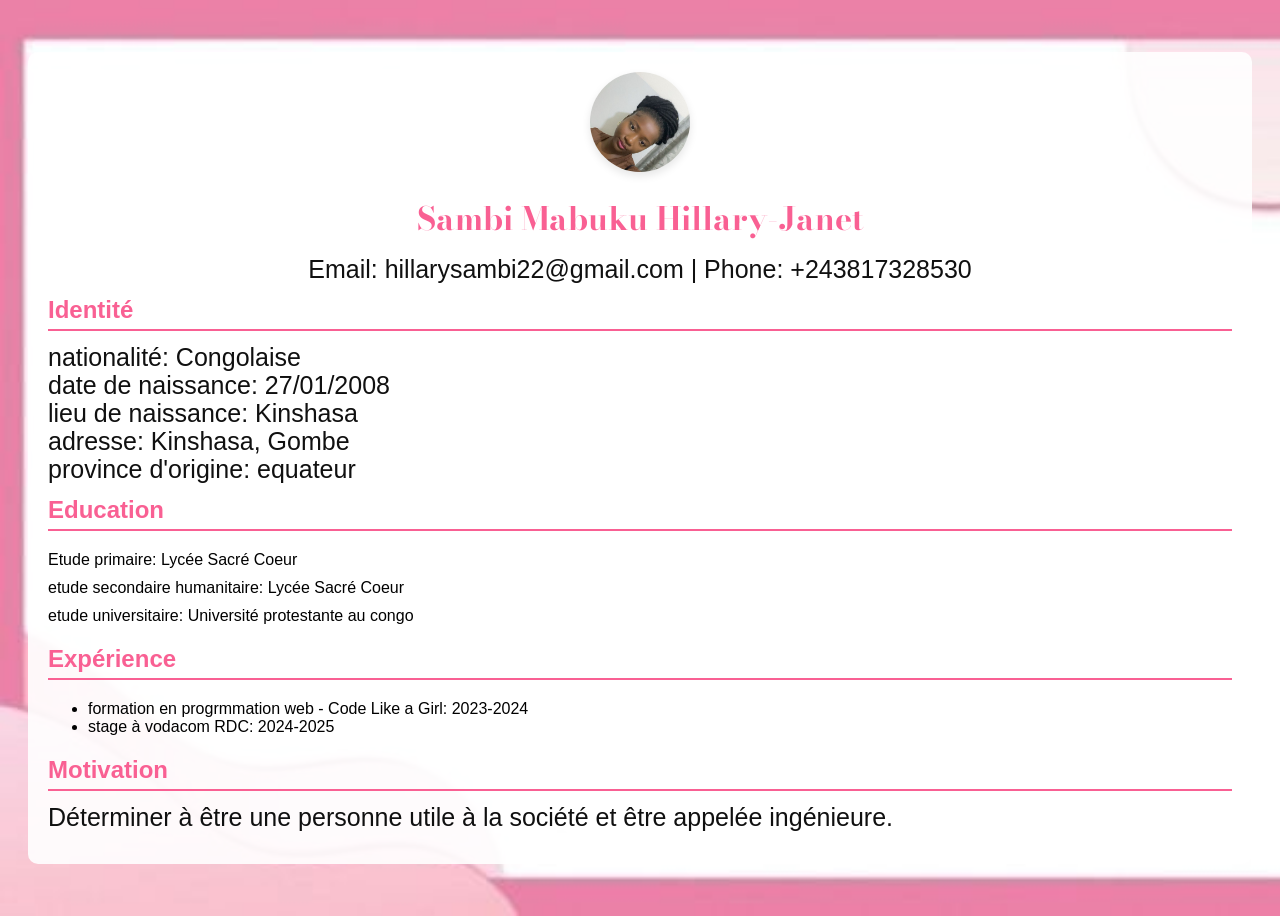
==== about.html @ 9c7a1695 "Modification" ====
<!doctype html>
<html lang="fr">
  <head>
    <meta charset="UTF-8" />
    <meta name="viewport" content="width=device-width, initial-scale=1.0" />
    <title>Curriculum Vitae</title>
    <link rel="stylesheet" href="style.css" />
  </head>
  <body>
    <div class="body">
      <header>
        <div class="photo">
          <img src="img/hilla.jpeg" alt="Photo de profil" width="80px" />
        </div>
        <h1>Sambi Mabuku Hillary-Janet</h1>
        <p>Email: hillarysambi22@gmail.com | Phone: +243817328530</p>
      </header>

      <section class="section1">
        <h2>Identité</h2>
        <p>nationalité: Congolaise</p>
        <p>date de naissance: 27/01/2008</p>
        <p>lieu de naissance: Kinshasa</p>

        <p>adresse: Kinshasa, Gombe</p>
        <p>province d'origine: equateur</p>
      </section>

      <section class="section2">
        <h2>Education</h2>
        <ul>
          <li>Etude primaire: Lycée Sacré Coeur</li>
          <li>etude secondaire humanitaire: Lycée Sacré Coeur</li>
          <li>etude universitaire: Université protestante au congo</li>
        </ul>
      </section>

      <section class="section3">
        <h2>Expérience</h2>
        <ul>
          <li>formation en progrmmation web - Code Like a Girl: 2023-2024</li>
          <li>stage à vodacom RDC: 2024-2025</li>
        </ul>
      </section>

      <section class="section4">
        <h2>Motivation</h2>
        <p>
          Déterminer à être une personne utile à la société et être appelée
          ingénieure.
        </p>
      </section>
    </div>
  </body>
</html>
---- style.css ----
@import url('https://fonts.googleapis.com/css2?family=Bodoni+Moda:ital,opsz,wght@0,6..96,400..900;1,6..96,400..900&display=swap');
body{
    min-height: 100vh;
    display: flex;
    flex-direction: column;
    justify-content: center;
    background-image:url(img/pa.jpg);
    background-repeat: no-repeat;
    background-size: cover; 
}
.grand {
    
    align-items: center;
    font-family: Bodoni Moda, serif;
    font-size: 135px;
    color: rgb(249, 96, 147);
}
button{
    justify-content: center;
    margin-top: 10px;
    background-color: rgb(249, 96, 147);
    color: white;
    border: 1px solid rgb(249, 96, 147);
    text-decoration: none;
    font-size: 20px;
    font-family: Bodoni Moda, serif;
    padding: 10px 20px;
    border-radius: 25px ;

}

/* CV Styles */
.body {
    background-color: rgba(255, 255, 255, 0.9);
    padding: 20px;
    margin: 20px;
    border-radius: 10px;
    font-family: Arial, sans-serif;
}
p{
    font-size: 25px;
    line-height: 3px;
    color: rgb(16, 16, 16);
}
.photo {
    display: flex;
    justify-content: center;
    margin-bottom: 20px;
    
   
}
.photo img {
    width: 100px;
    height: 100px;
    object-fit: cover;
     border: 5px ;
    border-radius: 60px;
    box-shadow: 0 4px 8px rgba(0, 0, 0, 0.1);
    
}
header {
    text-align: center;
    margin-bottom: 20px;
}

header h1 {
    color: rgb(249, 96, 147);
    font-family: Bodoni Moda, serif;
}

.section1 {
    margin-bottom: 20px;
}

h2 {
    color: rgb(249, 96, 147);
    border-bottom: 2px solid rgb(249, 96, 147);
    padding-bottom: 5px;
}

.section2 ul {
    list-style-type: none;
    padding: 0;
}

.section2 li {
    margin-bottom: 10px;
}
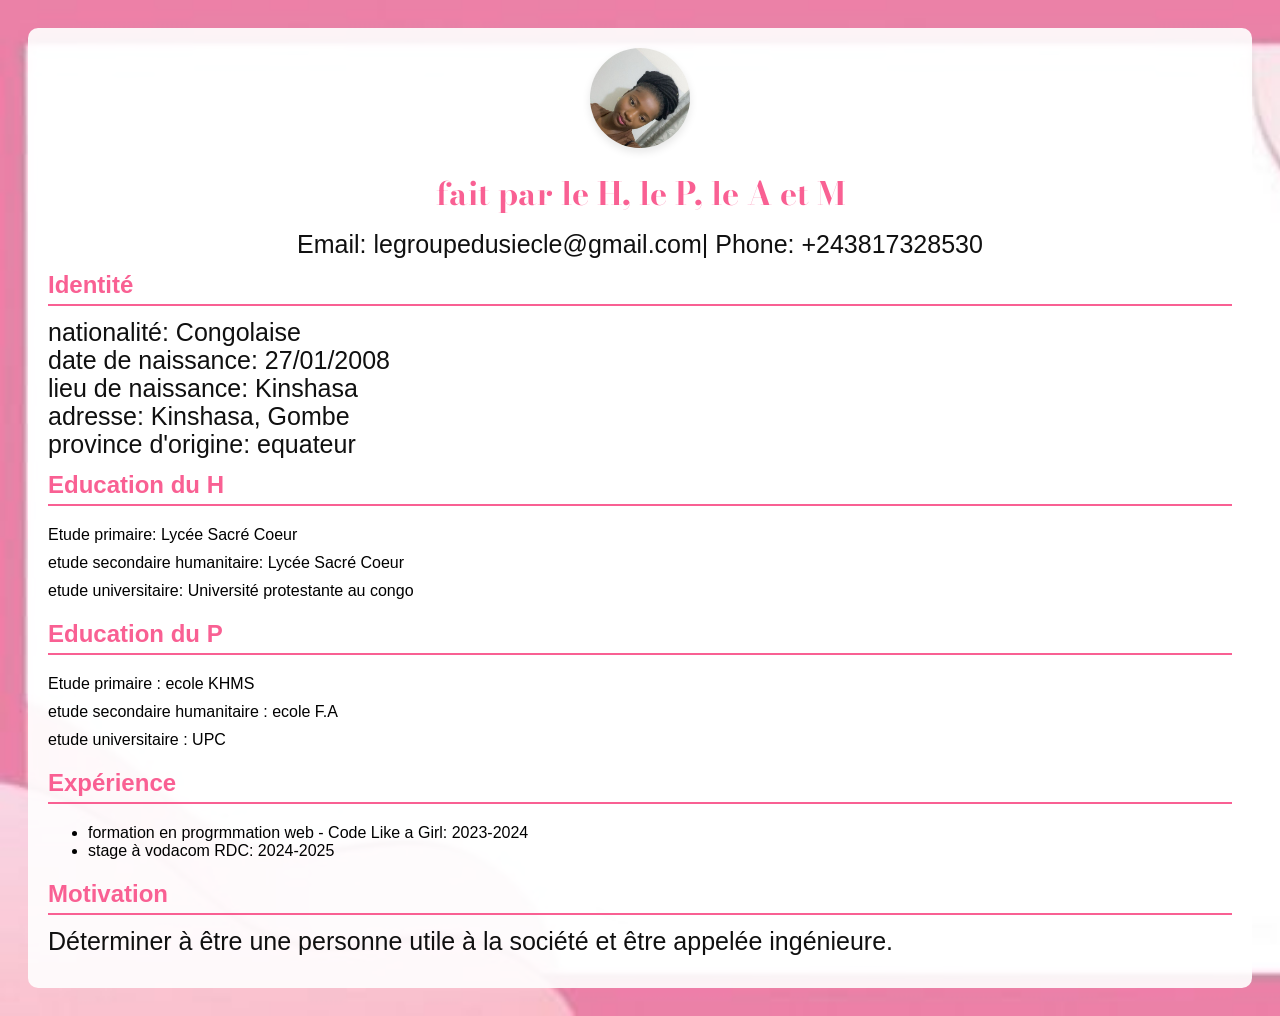
==== commit 5d776118: "Update about.html" ====
--- a/about.html
+++ b/about.html
@@ -12,8 +12,8 @@
         <div class="photo">
           <img src="img/hilla.jpeg" alt="Photo de profil" width="80px" />
         </div>
-        <h1>Sambi Mabuku Hillary-Janet</h1>
-        <p>Email: hillarysambi22@gmail.com | Phone: +243817328530</p>
+        <h1>fait par le H, le P, le A et M</h1>
+        <p>Email: legroupedusiecle@gmail.com| Phone: +243817328530</p>
       </header>
 
       <section class="section1">
@@ -27,11 +27,17 @@
       </section>
 
       <section class="section2">
-        <h2>Education</h2>
+        <h2>Education du H</h2>
         <ul>
           <li>Etude primaire: Lycée Sacré Coeur</li>
           <li>etude secondaire humanitaire: Lycée Sacré Coeur</li>
           <li>etude universitaire: Université protestante au congo</li>
+        </ul>
+        <h2>Education du P</h2>
+        <ul>
+          <li>Etude primaire : ecole KHMS</li>
+          <li>etude secondaire humanitaire : ecole F.A</li>
+          <li>etude universitaire : UPC</li>
         </ul>
       </section>
 
--- a/style.css
+++ b/style.css
@@ -13,8 +13,8 @@
     
     align-items: center;
     font-family: Bodoni Moda, serif;
-    font-size: 135px;
-    color: rgb(249, 96, 147);
+    font-size: 200px;
+    color: red;
 }
 button{
     justify-content: center;
@@ -86,4 +86,4 @@
 
 .section2 li {
     margin-bottom: 10px;
-}+}
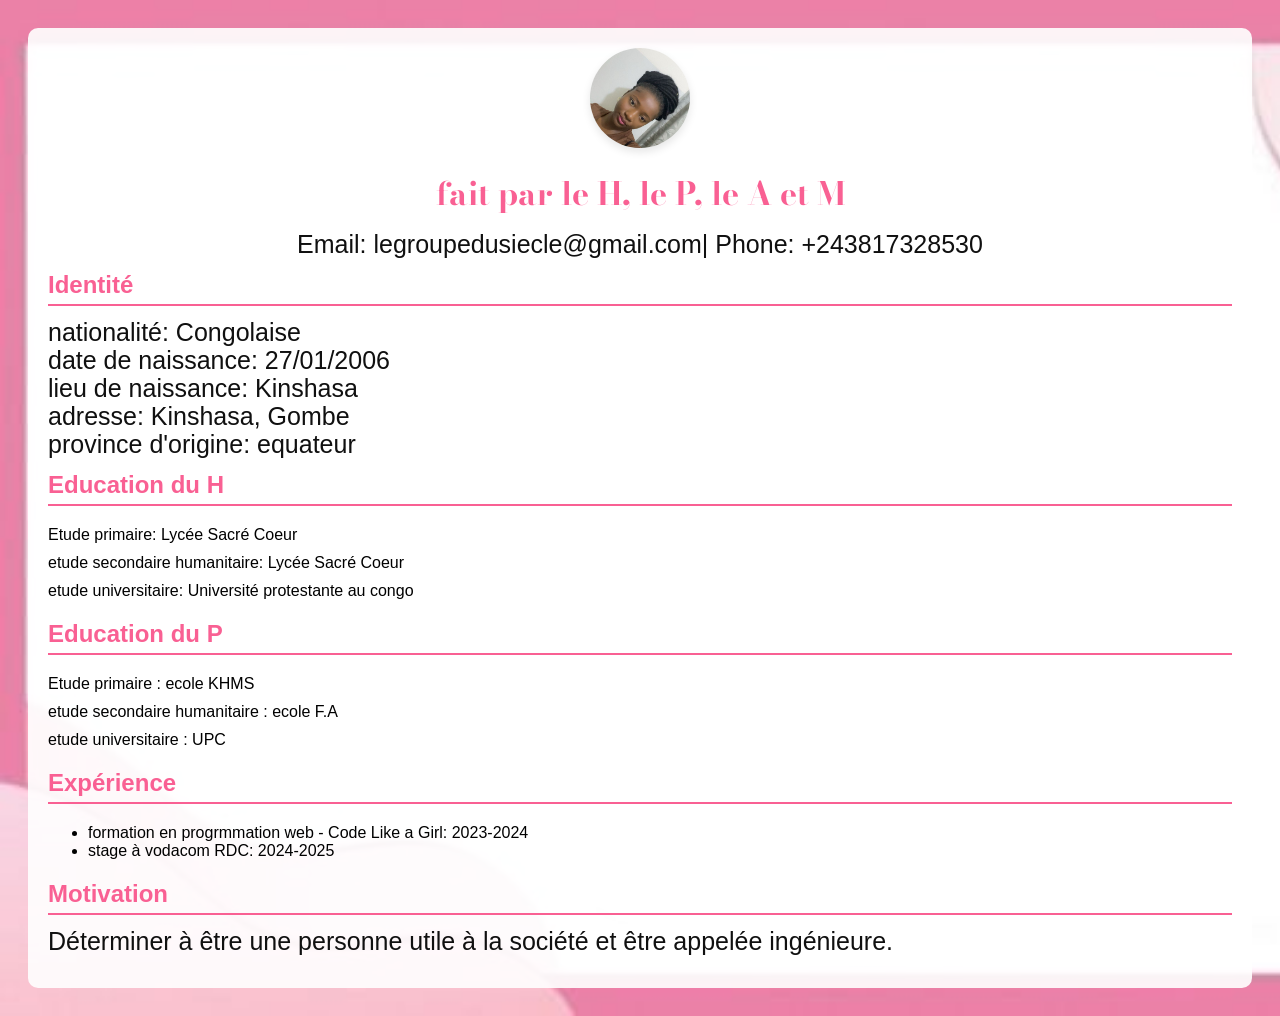
==== commit 4c391785: "Update about.html" ====
--- a/about.html
+++ b/about.html
@@ -19,7 +19,7 @@
       <section class="section1">
         <h2>Identité</h2>
         <p>nationalité: Congolaise</p>
-        <p>date de naissance: 27/01/2008</p>
+        <p>date de naissance: 27/01/2006</p>
         <p>lieu de naissance: Kinshasa</p>
 
         <p>adresse: Kinshasa, Gombe</p>
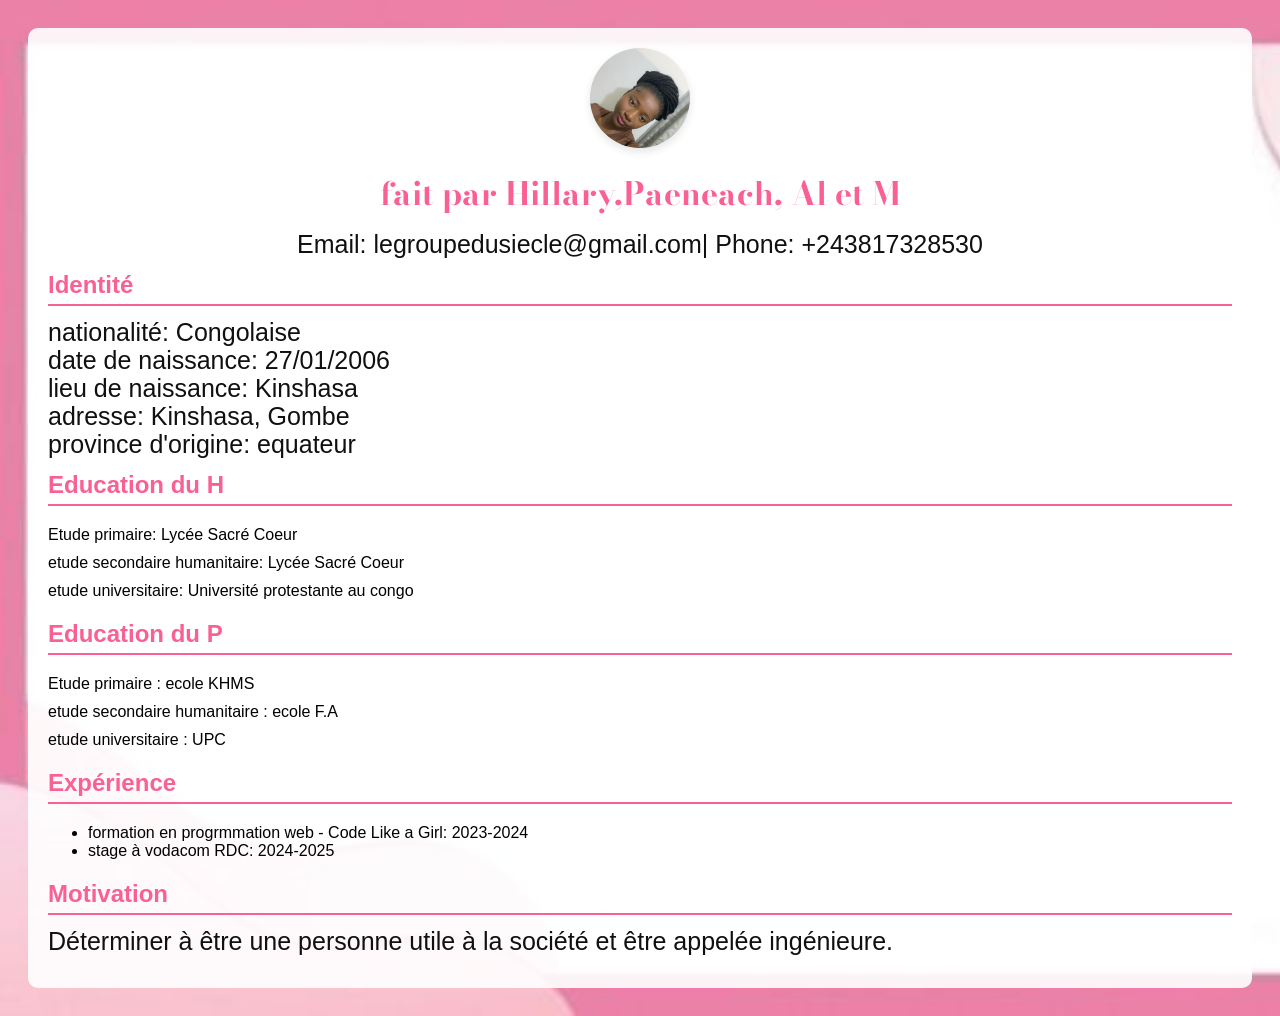
==== commit 8eb7cea5: "Update about.html" ====
--- a/about.html
+++ b/about.html
@@ -12,7 +12,7 @@
         <div class="photo">
           <img src="img/hilla.jpeg" alt="Photo de profil" width="80px" />
         </div>
-        <h1>fait par le H, le P, le A et M</h1>
+        <h1>fait par Hillary,Paeneach, Al et M</h1>
         <p>Email: legroupedusiecle@gmail.com| Phone: +243817328530</p>
       </header>
 
